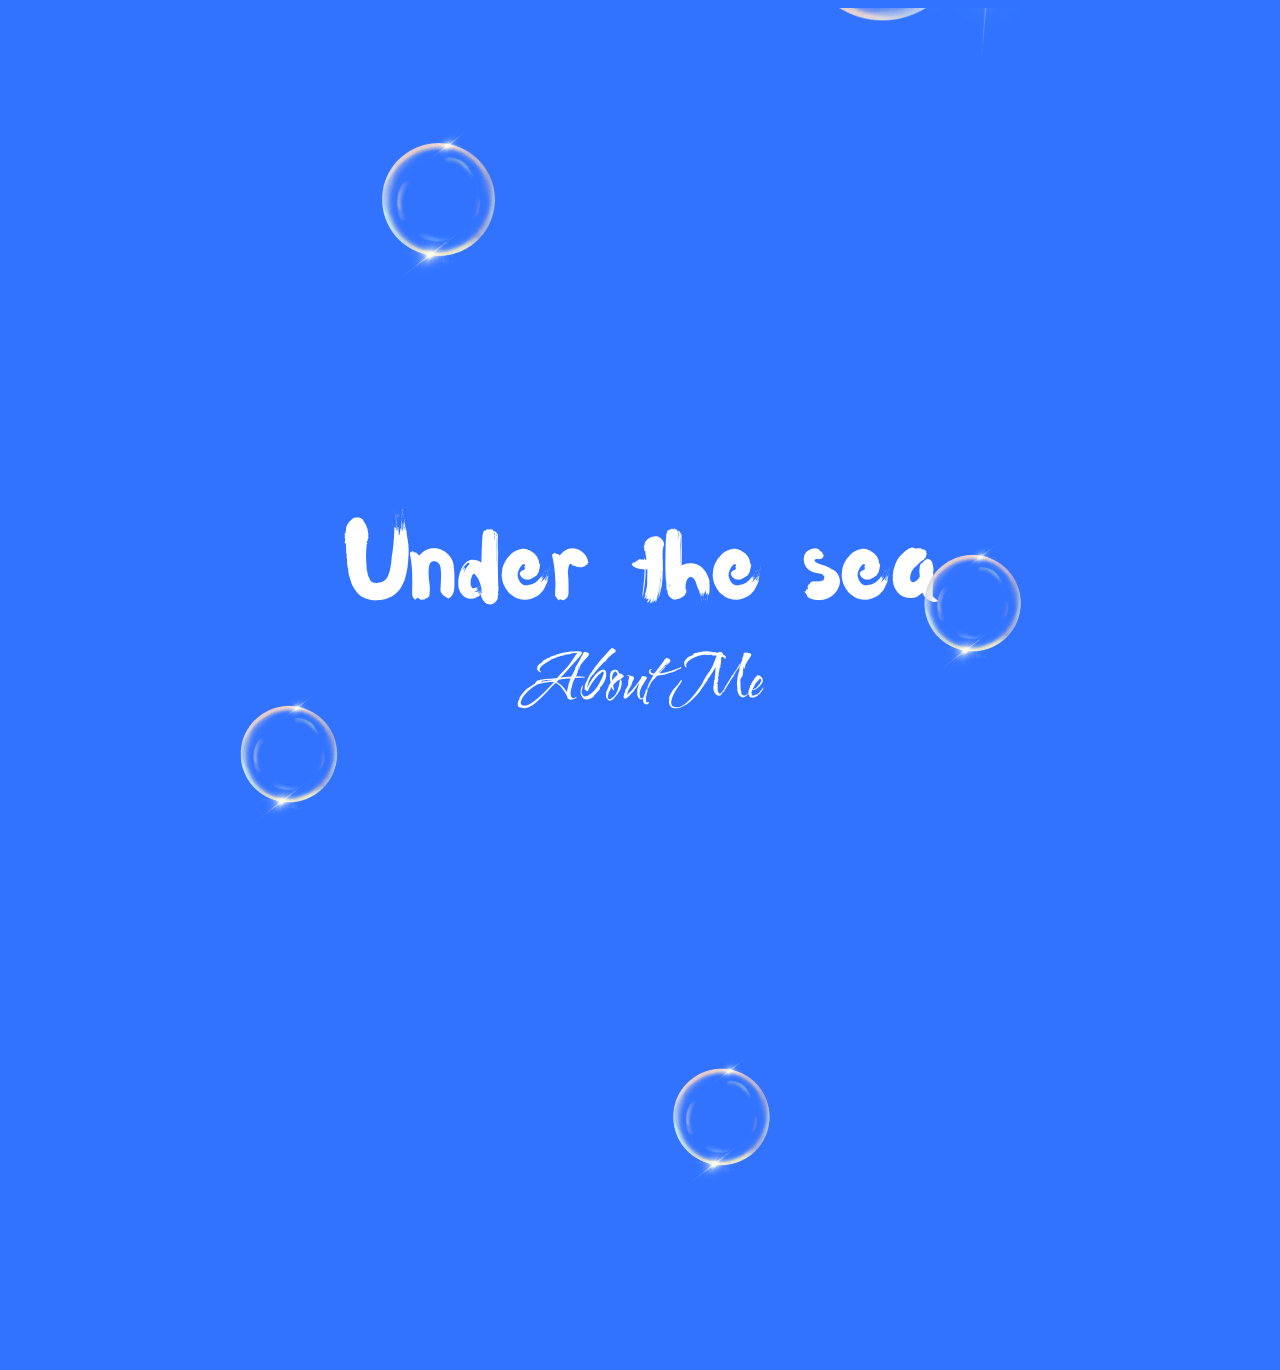
==== intropage.html @ 14feae78 "second commit" ====
<!DOCTYPE html>
<html>
    <head>
        <meta charset="utf-8">
        <meta http-equiv="X-UA-Compatible" content="IE=edge">
        <title>KJC Project 1</title>
        <meta name="description" content="">
        <meta name="viewport" content="width=device-width, initial-scale=1">
        <link rel="stylesheet" href="style.css">
    </head>
    <body>
        <a href="secondindex.html"><img src="img_header/bubblepractice.gif" alt="sun in the sunset blinking and kicking his feat"></a>
    </body>
</html>
---- style.css ----
body{
    background-color: #3173FF;
    display:flex;
    flex-direction: row;
    justify-content: center;  
}
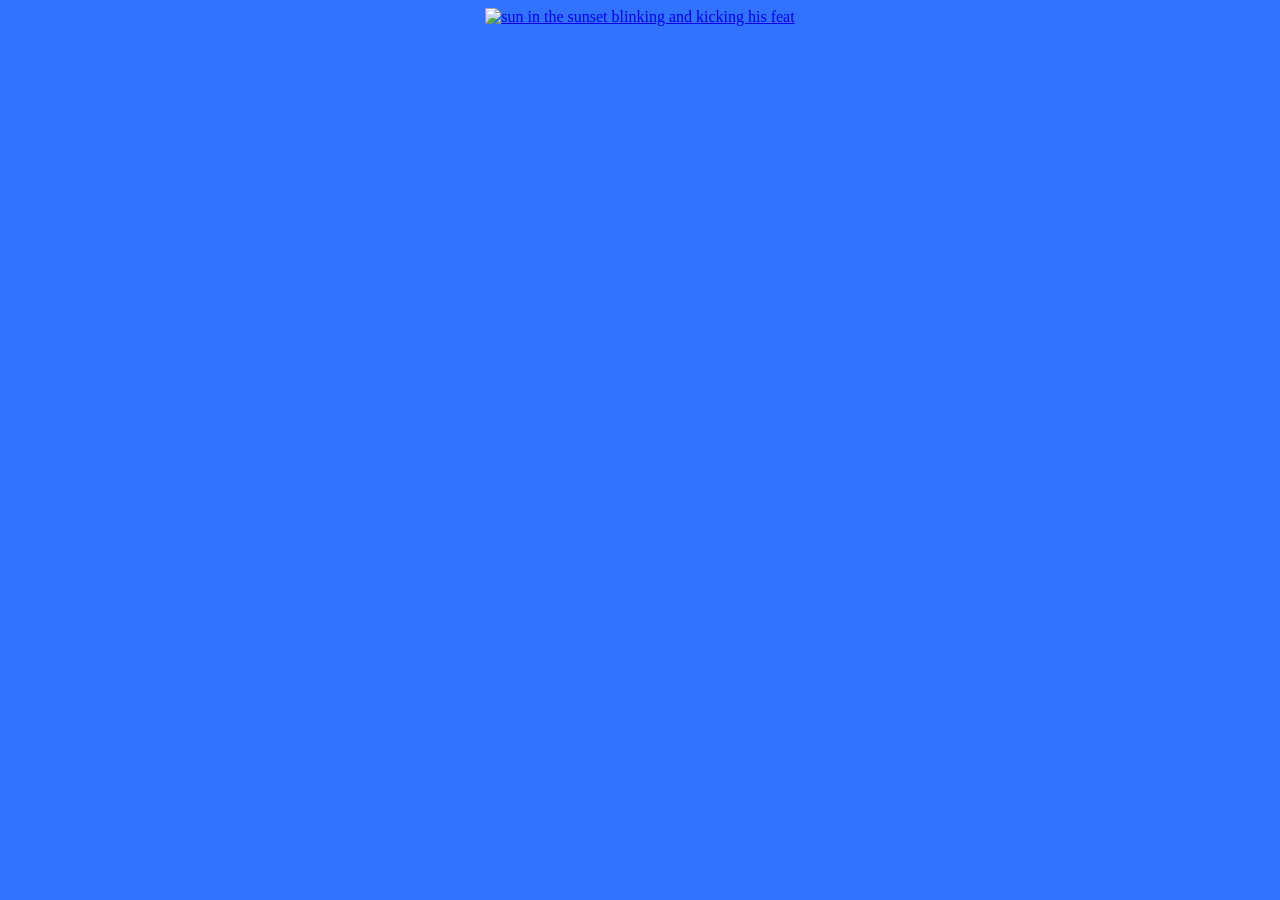
==== commit 83732176: "Update intropage.html" ====
--- a/intropage.html
+++ b/intropage.html
@@ -9,6 +9,6 @@
         <link rel="stylesheet" href="style.css">
     </head>
     <body>
-        <a href="secondindex.html"><img src="img_header/bubblepractice.gif" alt="sun in the sunset blinking and kicking his feat"></a>
+        <a href="secondindex.html"><img src="img_intropage/bubblepractice.gif" alt="sun in the sunset blinking and kicking his feat"></a>
     </body>
 </html>
